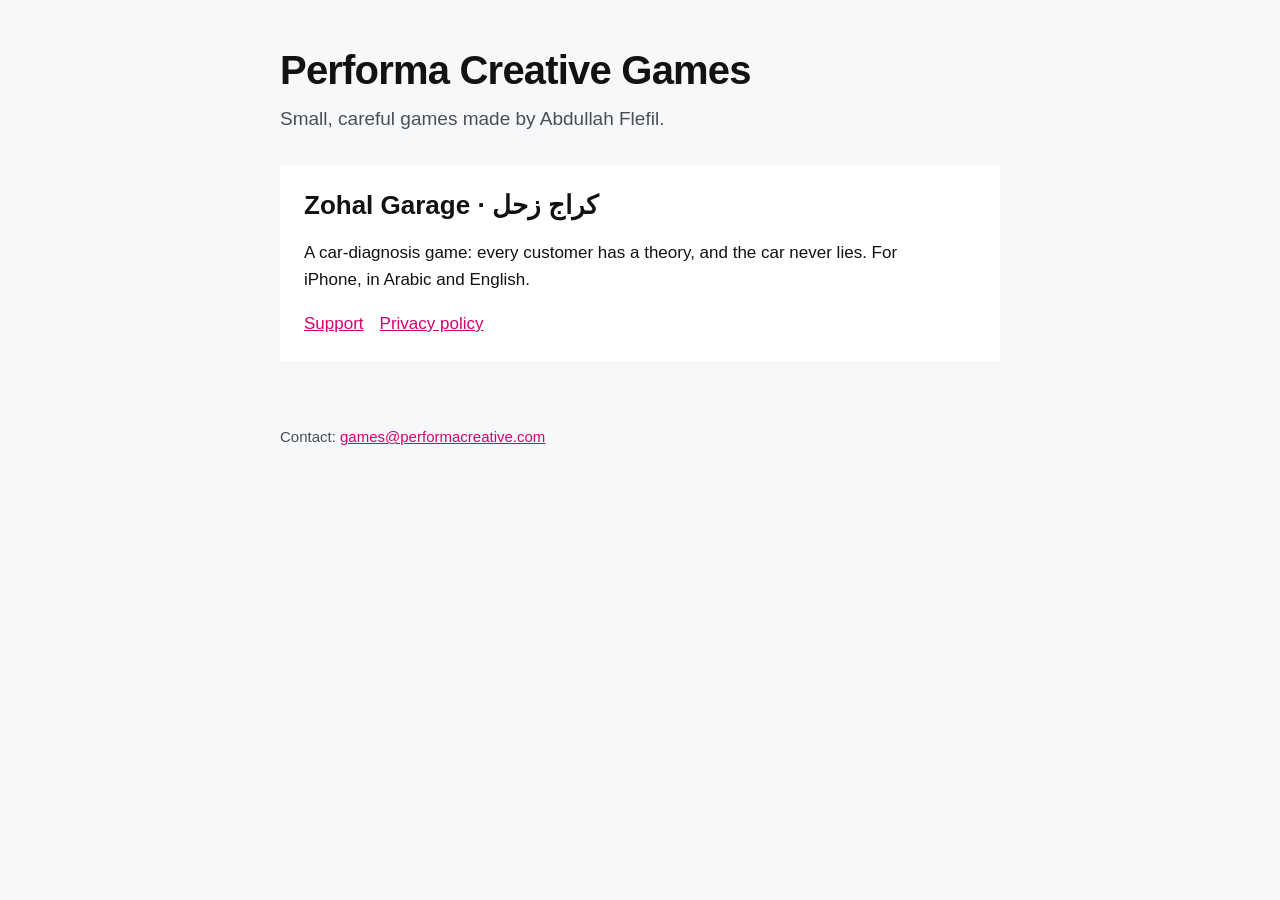
==== index.html @ 0e19e723 "Performa Creative games site: Zohal Garage support and privacy policy Co-Authored-By: Claude Opus 5." ====
<!doctype html>
<html lang="en"><head><meta charset="utf-8"><meta name="viewport" content="width=device-width,initial-scale=1">
<title>Performa Creative Games</title><link rel="stylesheet" href="/style.css"></head>
<body><main>
<h1>Performa Creative Games</h1>
<p class="lead">Small, careful games made by Abdullah Flefil.</p>
<div class="band">
<h2 style="margin-top:0">Zohal Garage · كراج زحل</h2>
<p>A car-diagnosis game: every customer has a theory, and the car never lies. For iPhone, in Arabic and English.</p>
<nav><a href="/zohal-garage/">Support</a><a href="/zohal-garage/privacy/">Privacy policy</a></nav>
</div>
<footer>Contact: <a href="mailto:games@performacreative.com">games@performacreative.com</a></footer>
</main></body></html>
---- style.css ----
:root { --ground: #f7f8fa; --ink: #121212; --soft: #4a4f57; --accent: #d6006f; --band: #ffffff; color-scheme: light dark; }
@media (prefers-color-scheme: dark) { :root:not([data-theme="light"]) { --ground: #121212; --ink: #f2f2f2; --soft: #b9bdc4; --accent: #ff4fa3; --band: #1c1c1c; } }
* { box-sizing: border-box; }
body { margin: 0; background: var(--ground); color: var(--ink); font: 17px/1.6 -apple-system, BlinkMacSystemFont, "Segoe UI", Tahoma, Arial, sans-serif; }
main { max-width: 760px; margin: 0 auto; padding: 48px 20px 80px; }
h1 { font-size: 40px; line-height: 1.1; letter-spacing: -0.02em; margin: 0 0 12px; }
h2 { font-size: 26px; line-height: 1.2; margin: 48px 0 12px; }
p, li { max-width: 68ch; }
a { color: var(--accent); }
.lead { font-size: 19px; color: var(--soft); margin: 0 0 24px; }
.band { background: var(--band); padding: 24px; margin: 32px 0; }
[dir="rtl"] { font-family: "Geeza Pro", "Noto Kufi Arabic", Tahoma, Arial, sans-serif; }
footer { color: var(--soft); font-size: 15px; margin-top: 64px; }
nav a { margin-inline-end: 16px; }
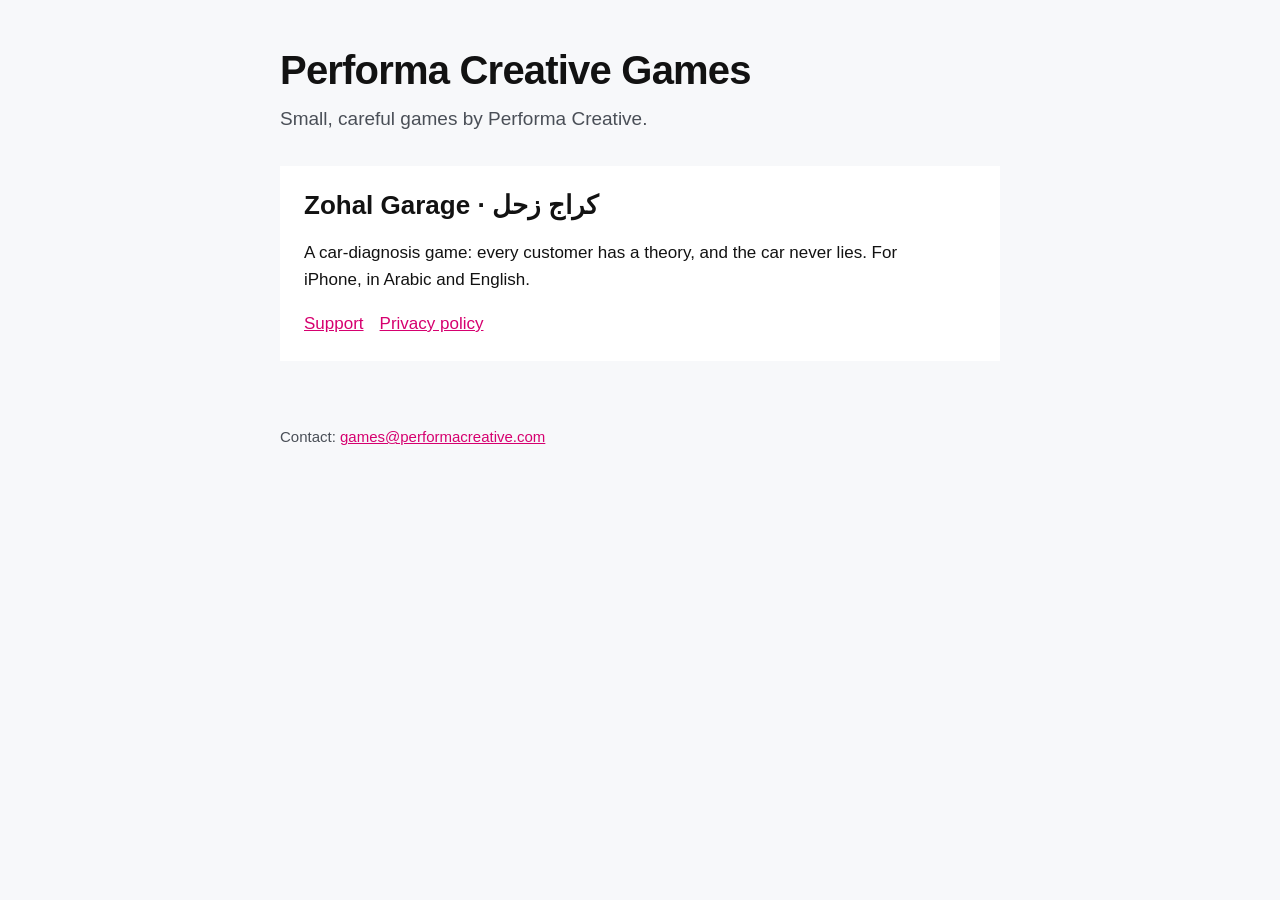
==== commit 223b3b04: "Name Performa Creative instead of a personal name Co-Authored-By: Claude Opus 5.5 <noreply@anthropic" ====
--- a/index.html
+++ b/index.html
@@ -3,7 +3,7 @@
 <title>Performa Creative Games</title><link rel="stylesheet" href="/style.css"></head>
 <body><main>
 <h1>Performa Creative Games</h1>
-<p class="lead">Small, careful games made by Abdullah Flefil.</p>
+<p class="lead">Small, careful games by Performa Creative.</p>
 <div class="band">
 <h2 style="margin-top:0">Zohal Garage · كراج زحل</h2>
 <p>A car-diagnosis game: every customer has a theory, and the car never lies. For iPhone, in Arabic and English.</p>
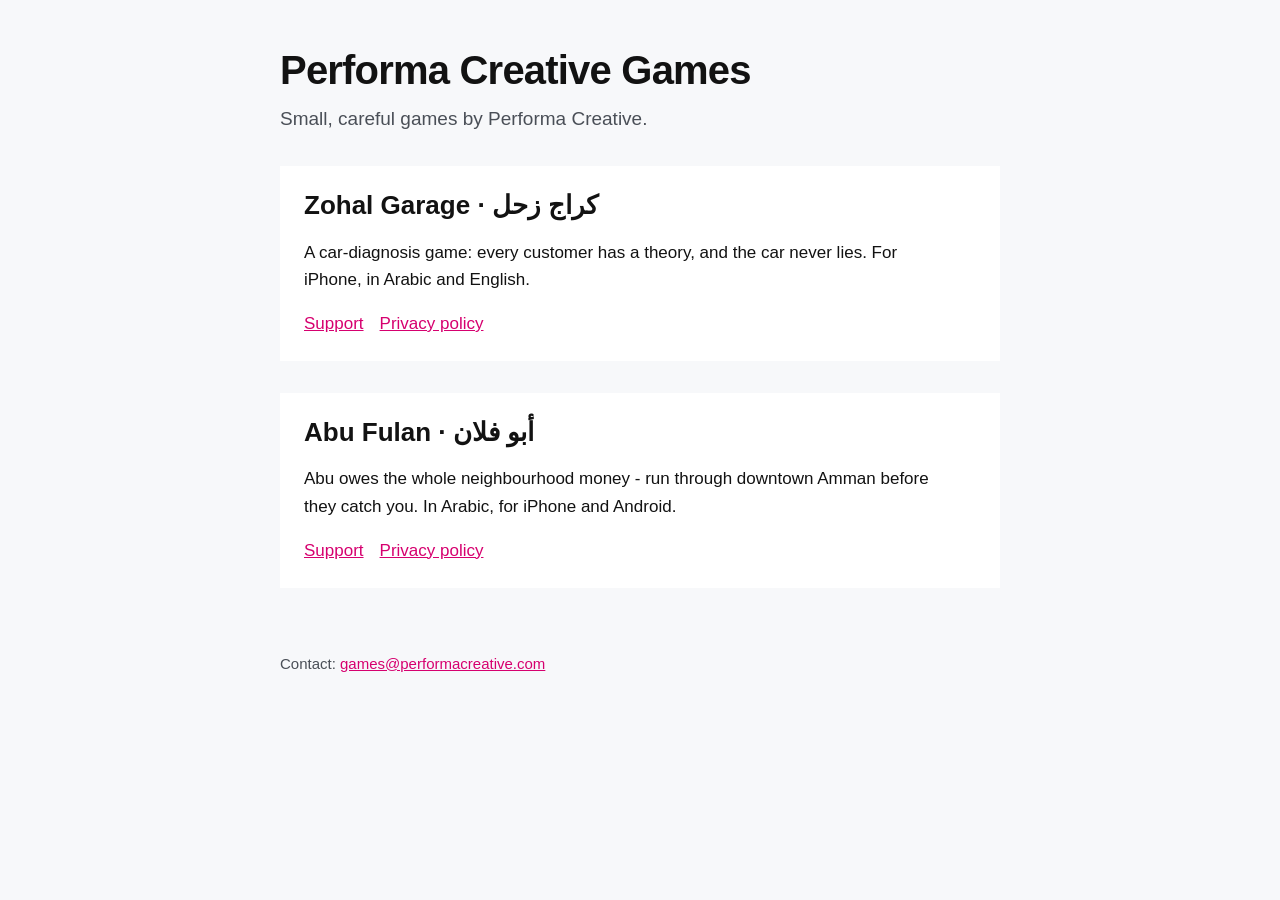
==== commit 6ebb64ad: "Abu Fulan: support and privacy pages" ====
--- a/index.html
+++ b/index.html
@@ -9,5 +9,10 @@
 <p>A car-diagnosis game: every customer has a theory, and the car never lies. For iPhone, in Arabic and English.</p>
 <nav><a href="/zohal-garage/">Support</a><a href="/zohal-garage/privacy/">Privacy policy</a></nav>
 </div>
+<div class="band">
+<h2 style="margin-top:0">Abu Fulan · أبو فلان</h2>
+<p>Abu owes the whole neighbourhood money - run through downtown Amman before they catch you. In Arabic, for iPhone and Android.</p>
+<nav><a href="/abu-fulan/">Support</a><a href="/abu-fulan/privacy/">Privacy policy</a></nav>
+</div>
 <footer>Contact: <a href="mailto:games@performacreative.com">games@performacreative.com</a></footer>
 </main></body></html>
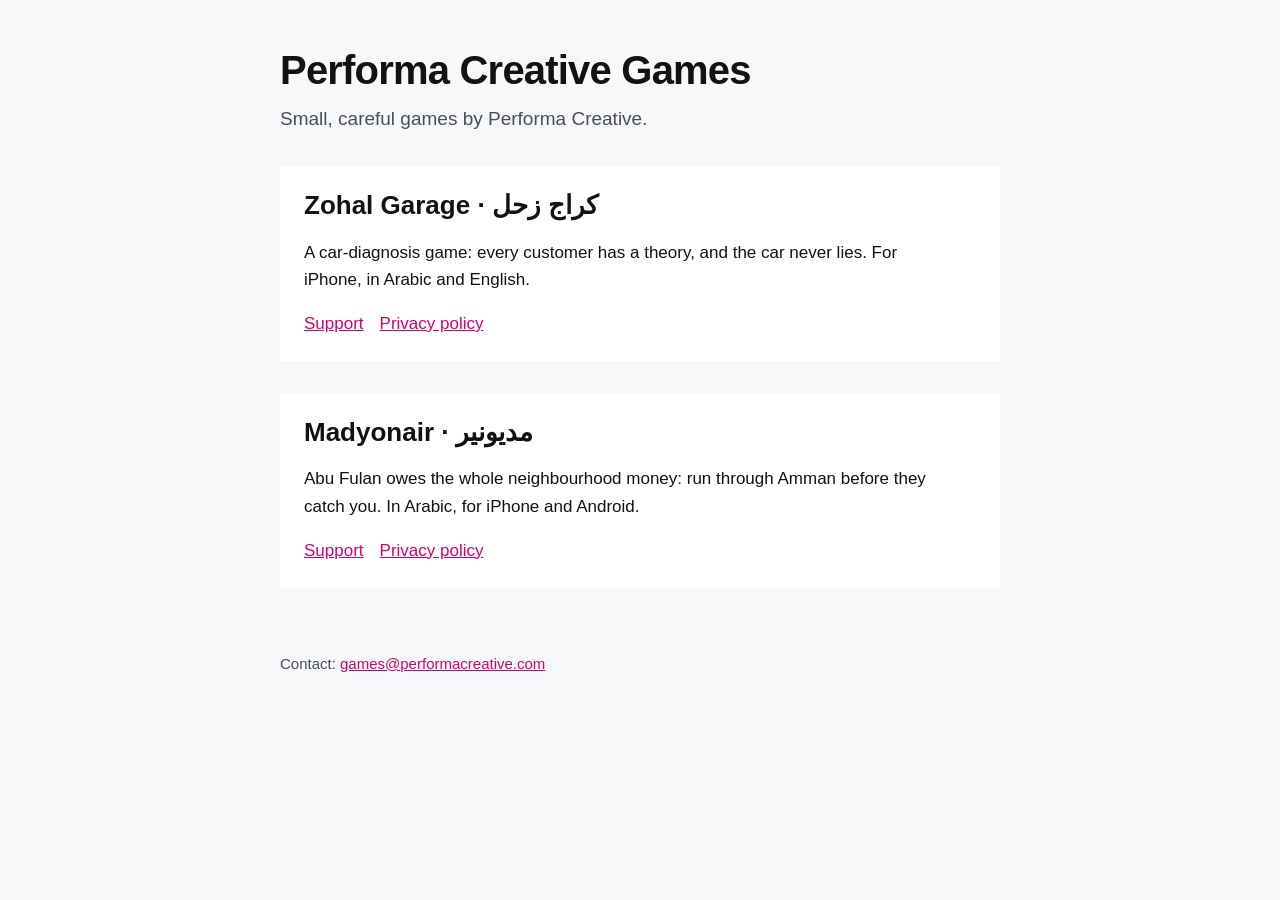
==== commit 1d7365c9: "The game is called Madyonair (مديونير): pages moved to /madyonair/, old addresses forward" ====
--- a/index.html
+++ b/index.html
@@ -10,9 +10,9 @@
 <nav><a href="/zohal-garage/">Support</a><a href="/zohal-garage/privacy/">Privacy policy</a></nav>
 </div>
 <div class="band">
-<h2 style="margin-top:0">Abu Fulan · أبو فلان</h2>
-<p>Abu owes the whole neighbourhood money - run through downtown Amman before they catch you. In Arabic, for iPhone and Android.</p>
-<nav><a href="/abu-fulan/">Support</a><a href="/abu-fulan/privacy/">Privacy policy</a></nav>
+<h2 style="margin-top:0">Madyonair · مديونير</h2>
+<p>Abu Fulan owes the whole neighbourhood money: run through Amman before they catch you. In Arabic, for iPhone and Android.</p>
+<nav><a href="/madyonair/">Support</a><a href="/madyonair/privacy/">Privacy policy</a></nav>
 </div>
 <footer>Contact: <a href="mailto:games@performacreative.com">games@performacreative.com</a></footer>
 </main></body></html>
